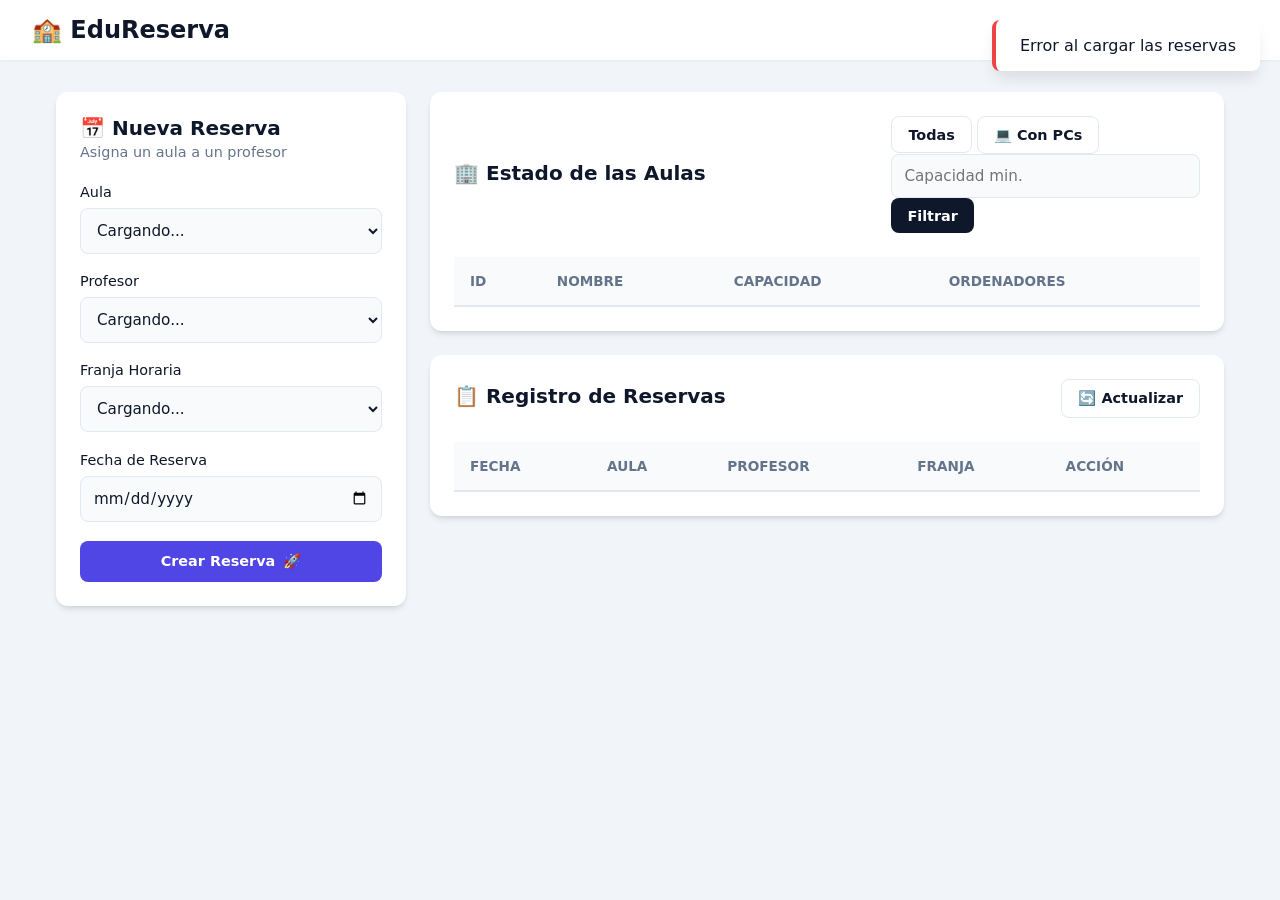
==== frontend/index.html @ 104e68d8 "Initial commit - Gestion de Aulas" ====
<!DOCTYPE html>
<html lang="es">
<head>
    <meta charset="UTF-8">
    <meta name="viewport" content="width=device-width, initial-scale=1.0">
    <title>EduReserva | Gestión de Aulas</title>
    <link rel="stylesheet" href="styles.css">
</head>
<body>
<!-- Notificación flotante (Toast) -->
<div id="toast" class="toast">Mensaje</div>

<nav class="navbar">
    <div class="logo">🏫 <span>EduReserva</span></div>
    <p class="subtitle">Panel de Administración</p>
</nav>

<main class="container">
    <div class="dashboard-grid">

        <!-- Columna Izquierda: Formulario -->
        <div class="columna-lateral">
            <section class="card form-card">
                <div class="card-header">
                    <h2>📅 Nueva Reserva</h2>
                    <p>Asigna un aula a un profesor</p>
                </div>

                <form id="form-reserva">
                    <div class="form-group">
                        <label for="select-aula">Aula</label>
                        <select id="select-aula" required>
                            <option value="">Cargando...</option>
                        </select>
                    </div>

                    <div class="form-group">
                        <label for="select-profesor">Profesor</label>
                        <select id="select-profesor" required>
                            <option value="">Cargando...</option>
                        </select>
                    </div>

                    <div class="form-group">
                        <label for="select-franja">Franja Horaria</label>
                        <select id="select-franja" required>
                            <option value="">Cargando...</option>
                        </select>
                    </div>

                    <div class="form-group">
                        <label for="input-fecha">Fecha de Reserva</label>
                        <input type="date" id="input-fecha" required>
                    </div>

                    <button type="submit" class="btn-primary">
                        <span>Crear Reserva</span> 🚀
                    </button>
                </form>
            </section>
        </div>

        <!-- Columna Derecha: Tablas -->
        <div class="columna-principal">

            <section class="card">
                <div class="card-header flex-between">
                    <h2>🏢 Estado de las Aulas</h2>
                    <div class="filtros">
                        <button id="btn-todas-aulas" class="btn-outline">Todas</button>
                        <button id="btn-aulas-ordenadores" class="btn-outline">💻 Con PCs</button>
                        <div class="input-group">
                            <input type="number" id="input-capacidad" placeholder="Capacidad min." min="1">
                            <button id="btn-filtrar-capacidad" class="btn-secondary">Filtrar</button>
                        </div>
                    </div>
                </div>

                <div class="table-container">
                    <table id="tabla-aulas">
                        <thead>
                        <tr>
                            <th>ID</th>
                            <th>Nombre</th>
                            <th>Capacidad</th>
                            <th>Ordenadores</th>
                        </tr>
                        </thead>
                        <tbody>
                        <!-- Dinámico -->
                        </tbody>
                    </table>
                </div>
            </section>

            <section class="card">
                <div class="card-header flex-between">
                    <h2>📋 Registro de Reservas</h2>
                    <button id="btn-cargar-reservas" class="btn-outline">🔄 Actualizar</button>
                </div>

                <div class="table-container">
                    <table id="tabla-reservas">
                        <thead>
                        <tr>
                            <th>Fecha</th>
                            <th>Aula</th>
                            <th>Profesor</th>
                            <th>Franja</th>
                            <th>Acción</th>
                        </tr>
                        </thead>
                        <tbody>
                        <!-- Dinámico -->
                        </tbody>
                    </table>
                </div>
            </section>

        </div>
    </div>
</main>

<script src="app.js"></script>
</body>
</html>
---- frontend/styles.css ----
:root {
    --primary: #4f46e5;
    --primary-hover: #4338ca;
    --bg-color: #f1f5f9;
    --card-bg: #ffffff;
    --text-main: #0f172a;
    --text-muted: #64748b;
    --border: #e2e8f0;
    --danger: #ef4444;
    --danger-hover: #dc2626;
    --success: #10b981;
    --radius: 12px;
    --shadow: 0 4px 6px -1px rgba(0, 0, 0, 0.1), 0 2px 4px -2px rgba(0, 0, 0, 0.1);
}

* {
    margin: 0;
    padding: 0;
    box-sizing: border-box;
    font-family: system-ui, -apple-system, sans-serif;
}

body {
    background-color: var(--bg-color);
    color: var(--text-main);
}

/* Navbar */
.navbar {
    background: var(--card-bg);
    padding: 1rem 2rem;
    box-shadow: 0 1px 3px rgba(0,0,0,0.05);
    display: flex;
    justify-content: space-between;
    align-items: center;
    margin-bottom: 2rem;
}

.logo {
    font-size: 1.5rem;
    font-weight: bold;
    color: var(--primary);
}

.logo span {
    color: var(--text-main);
}

.subtitle {
    color: var(--text-muted);
    font-size: 0.9rem;
}

/* Layout */
.container {
    max-width: 1200px;
    margin: 0 auto;
    padding: 0 1rem;
}

.dashboard-grid {
    display: grid;
    grid-template-columns: 1fr;
    gap: 1.5rem;
}

@media (min-width: 992px) {
    .dashboard-grid {
        grid-template-columns: 350px 1fr;
    }
}

/* Cards */
.card {
    background: var(--card-bg);
    border-radius: var(--radius);
    box-shadow: var(--shadow);
    padding: 1.5rem;
    margin-bottom: 1.5rem;
}

.card-header {
    margin-bottom: 1.5rem;
}

.card-header h2 {
    font-size: 1.25rem;
    margin-bottom: 0.25rem;
}

.card-header p {
    color: var(--text-muted);
    font-size: 0.9rem;
}

.flex-between {
    display: flex;
    justify-content: space-between;
    align-items: center;
    flex-wrap: wrap;
    gap: 1rem;
}

/* Formularios */
.form-group {
    margin-bottom: 1.2rem;
}

label {
    display: block;
    font-size: 0.9rem;
    font-weight: 500;
    margin-bottom: 0.5rem;
    color: var(--text-main);
}

input, select {
    width: 100%;
    padding: 0.75rem;
    border: 1px solid var(--border);
    border-radius: 8px;
    background-color: #f8fafc;
    color: var(--text-main);
    transition: all 0.2s ease;
    font-size: 0.95rem;
}

input:focus, select:focus {
    outline: none;
    border-color: var(--primary);
    background-color: #fff;
    box-shadow: 0 0 0 3px rgba(79, 70, 229, 0.15);
}

/* Botones */
button {
    cursor: pointer;
    font-size: 0.9rem;
    font-weight: 600;
    border-radius: 8px;
    transition: all 0.2s ease;
    display: inline-flex;
    align-items: center;
    justify-content: center;
    gap: 0.5rem;
}

.btn-primary {
    background-color: var(--primary);
    color: white;
    border: none;
    padding: 0.75rem 1.5rem;
    width: 100%;
}

.btn-primary:hover { background-color: var(--primary-hover); }

.btn-secondary {
    background-color: var(--text-main);
    color: white;
    border: none;
    padding: 0.6rem 1rem;
}

.btn-outline {
    background-color: transparent;
    border: 1px solid var(--border);
    color: var(--text-main);
    padding: 0.6rem 1rem;
}

.btn-outline:hover {
    background-color: var(--bg-color);
}

.btn-danger {
    background-color: #fee2e2;
    color: var(--danger);
    border: none;
    padding: 0.4rem 0.8rem;
    border-radius: 6px;
}

.btn-danger:hover {
    background-color: var(--danger);
    color: white;
}

/* Tablas */
.table-container {
    overflow-x: auto;
}

table {
    width: 100%;
    border-collapse: collapse;
    text-align: left;
}

th {
    background-color: #f8fafc;
    color: var(--text-muted);
    font-weight: 600;
    font-size: 0.85rem;
    text-transform: uppercase;
    padding: 1rem;
    border-bottom: 2px solid var(--border);
}

td {
    padding: 1rem;
    border-bottom: 1px solid var(--border);
    font-size: 0.95rem;
}

tr:hover td {
    background-color: #f8fafc;
}

.badge {
    background: #dbeafe;
    color: #1e40af;
    padding: 0.2rem 0.6rem;
    border-radius: 999px;
    font-size: 0.8rem;
    font-weight: 600;
}

/* Toast Notifications */
.toast {
    position: fixed;
    top: 20px;
    right: -400px; /* Oculto por defecto */
    background: white;
    padding: 1rem 1.5rem;
    border-radius: 8px;
    box-shadow: 0 10px 15px -3px rgba(0,0,0,0.1);
    border-left: 4px solid var(--primary);
    transition: right 0.4s cubic-bezier(0.68, -0.55, 0.265, 1.55);
    z-index: 1000;
    font-weight: 500;
}

.toast.show {
    right: 20px;
}

.toast.success { border-left-color: var(--success); }
.toast.error { border-left-color: var(--danger); }
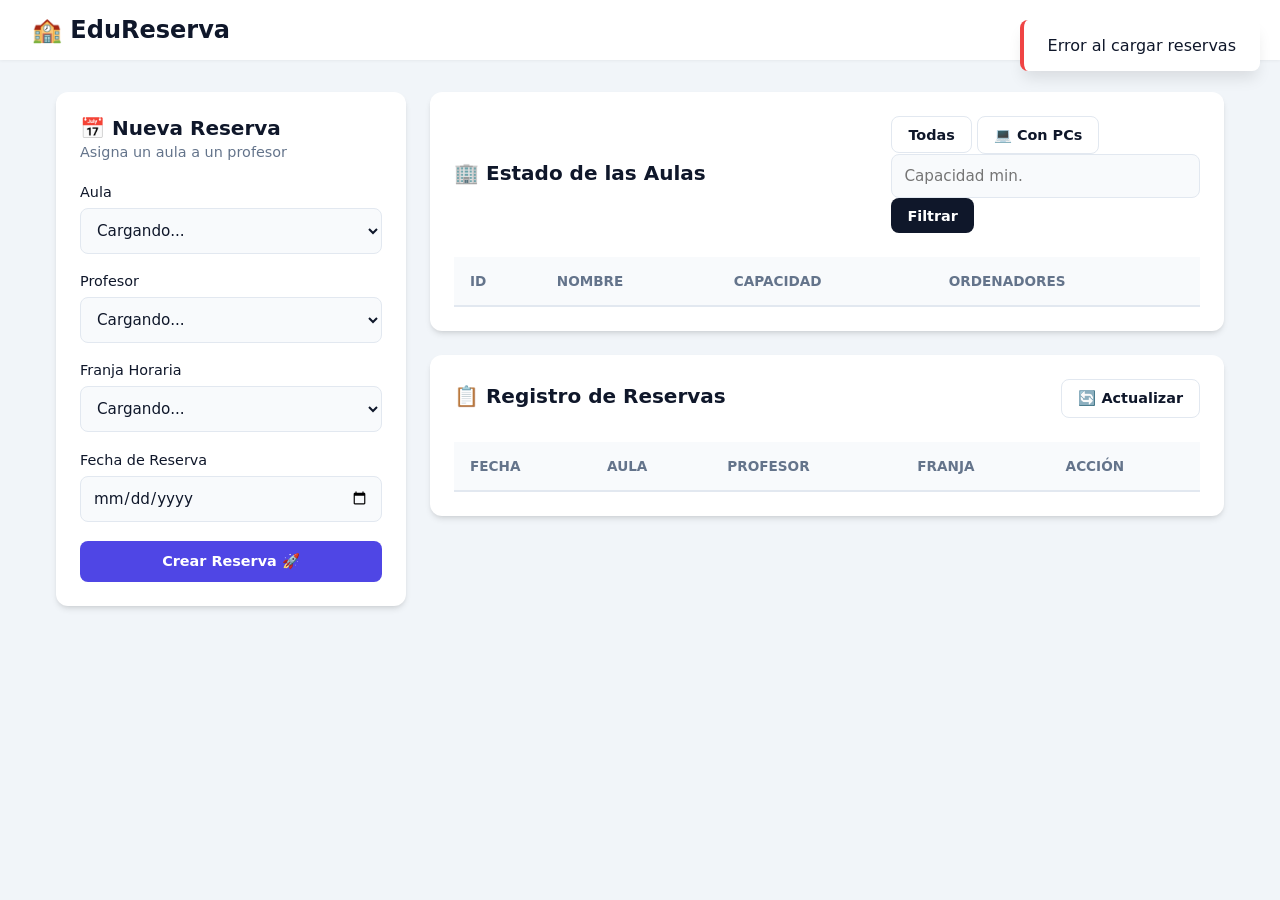
==== commit 6d118332: "Actualizo el index.html y el app.js de la carpeta frontend para incluir las aulas, profes ya creados" ====
--- a/frontend/index.html
+++ b/frontend/index.html
@@ -7,7 +7,6 @@
     <link rel="stylesheet" href="styles.css">
 </head>
 <body>
-<!-- Notificación flotante (Toast) -->
 <div id="toast" class="toast">Mensaje</div>
 
 <nav class="navbar">
@@ -18,7 +17,7 @@
 <main class="container">
     <div class="dashboard-grid">
 
-        <!-- Columna Izquierda: Formulario -->
+        <!-- Columna Izquierda: Formulario de Reserva -->
         <div class="columna-lateral">
             <section class="card form-card">
                 <div class="card-header">
@@ -53,14 +52,12 @@
                         <input type="date" id="input-fecha" required>
                     </div>
 
-                    <button type="submit" class="btn-primary">
-                        <span>Crear Reserva</span> 🚀
-                    </button>
+                    <button type="submit" class="btn-primary">Crear Reserva 🚀</button>
                 </form>
             </section>
         </div>
 
-        <!-- Columna Derecha: Tablas -->
+        <!-- Columna Derecha: Tablas de Consulta -->
         <div class="columna-principal">
 
             <section class="card">
@@ -86,9 +83,7 @@
                             <th>Ordenadores</th>
                         </tr>
                         </thead>
-                        <tbody>
-                        <!-- Dinámico -->
-                        </tbody>
+                        <tbody></tbody>
                     </table>
                 </div>
             </section>
@@ -110,9 +105,7 @@
                             <th>Acción</th>
                         </tr>
                         </thead>
-                        <tbody>
-                        <!-- Dinámico -->
-                        </tbody>
+                        <tbody></tbody>
                     </table>
                 </div>
             </section>
